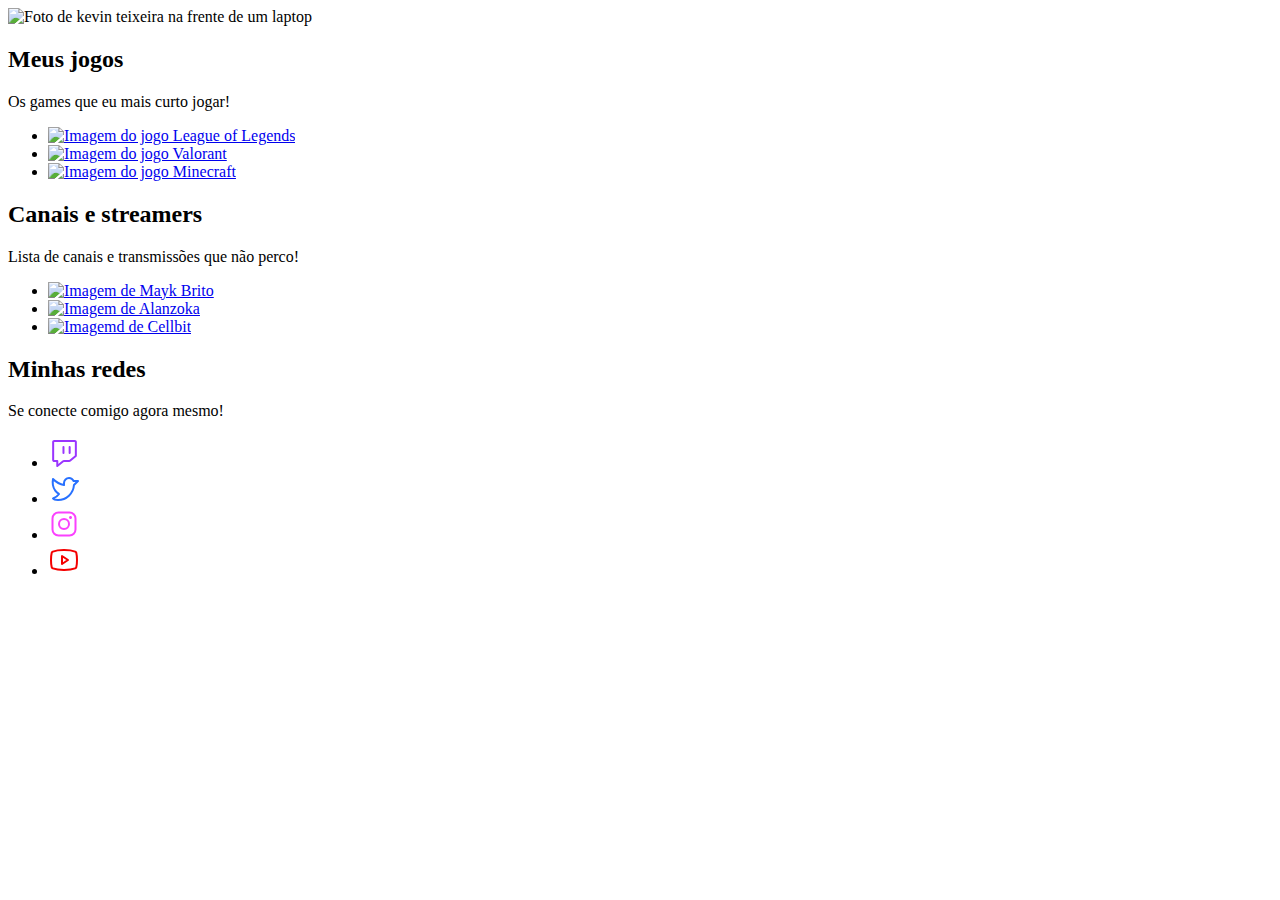
==== index.html @ 3b4f9b61 "Create index.html" ====
<!DOCTYPE html>
<html lang="pt-br">
    <head>

        <link rel="preconnect" href="https://fonts.googleapis.com">
        <link rel="preconnect" href="https://fonts.gstatic.com" crossorigin>
        <link href="https://fonts.googleapis.com/css2?family=Inter:wght@400;900&display=swap" rel="stylesheet">

        <meta charset="UTF-8" />
        <meta name="viewport" content="width=device-width, initial-scale=1.0" />
        <title>NLW Esports</title>

        <link rel="stylesheet" href="./styles.css">

    </head>
    <body>


        <header>
            <div>
                <img 
                src="https://github.com/kevinteixeirrr.png" 
                alt="Foto de kevin teixeira na frente de um laptop" />
            </div>
        </header> 

        <main>

            <section>
                <div>
                    <h2>Meus jogos</h2>
                    <p>Os games que eu mais curto jogar!</p>
                    <ul class="games-list">
                        <li>
                            <a 
                            target="_blank"
                            href="https://www.twitch.tv/directory/game/League%20of%20Legends">
                                <img src="https://static-cdn.jtvnw.net/ttv-boxart/21779-188x250.jpg" alt="Imagem do jogo League of Legends">
                            </a>
                        </li>

                        <li>
                            <a 
                            target="_blank"
                            href="https://www.twitch.tv/directory/game/VALORANT">
                                <img src="https://static-cdn.jtvnw.net/ttv-boxart/516575-188x250.jpg" alt="Imagem do jogo Valorant">
                            </a>
                        </li>

                        <li>
                            <a 
                            target="_blank"
                            href="https://www.twitch.tv/directory/game/Minecraft">
                                <img src="https://static-cdn.jtvnw.net/ttv-boxart/27471_IGDB-188x250.jpg" alt="Imagem do jogo Minecraft">
                            </a>
                        </li>
                    </ul>
                </div>
            </section>

            <section>
                <div>
                    <h2>Canais e streamers</h2>
                    <p>Lista de canais e transmissões que não perco!</p>

                    <ul class="channel-list">
                        <li>
                            <a 
                            target="_blank"
                            href="https://www.twitch.tv/maykbrito">
                                <img src="https://static-cdn.jtvnw.net/jtv_user_pictures/9ce11a2b-ec84-44b1-9c76-b8d29df5fef0-profile_image-150x150.png" alt="Imagem de Mayk Brito">
                            </a>
                        </li>

                        <li>
                            <a 
                            target="_blank"
                            href="https://www.twitch.tv/alanzoka">
                                <img src="https://static-cdn.jtvnw.net/jtv_user_pictures/15cec952-c1ba-4ff8-a79c-53c2fa5bd269-profile_image-150x150.png" alt="Imagem de Alanzoka">
                            </a>
                        </li>

                        <li>
                            <a 
                            target="_blank"
                            href="https://www.twitch.tv/cellbit">
                                <img src="https://static-cdn.jtvnw.net/jtv_user_pictures/cb885149-f7f7-48f0-99ae-fe0a386ed3e2-profile_image-150x150.png" alt="Imagemd de Cellbit">
                            </a>
                        </li>
                    </ul>
                </div>
            </section>

            <section>
                <div>
                    <h2>Minhas redes</h2>
                    <p>Se conecte comigo agora mesmo!</p>

                    <ul class="social-list">
                        <li>
                            <a 
                            target="_blank"
                            href="https://www.twitch.tv/">
                                <svg width="33" height="32" viewBox="0 0 33 32" fill="none" xmlns="http://www.w3.org/2000/svg">
                                    <path d="M21.2824 25H15.8426C15.6011 25.0001 15.3678 25.0844 15.1852 25.2375L9.28125 30V25H6.1875C5.914 25 5.65169 24.8946 5.4583 24.7071C5.2649 24.5196 5.15625 24.2652 5.15625 24V6C5.15625 5.73478 5.2649 5.48043 5.4583 5.29289C5.65169 5.10536 5.914 5 6.1875 5H26.8125C27.086 5 27.3483 5.10536 27.5417 5.29289C27.7351 5.48043 27.8438 5.73478 27.8438 6V19.5375C27.8417 19.6832 27.8072 19.8267 27.7427 19.9583C27.6782 20.0899 27.5851 20.2065 27.4699 20.3L21.9398 24.7625C21.7572 24.9156 21.5239 24.9999 21.2824 25V25Z" stroke="#9A35FF" stroke-width="2" stroke-linecap="round" stroke-linejoin="round"/>
                                    <path d="M21.6562 11V17" stroke="#9A35FF" stroke-width="2" stroke-linecap="round" stroke-linejoin="round"/>
                                    <path d="M15.4688 11V17" stroke="#9A35FF" stroke-width="2" stroke-linecap="round" stroke-linejoin="round"/>
                                </svg>                                
                            </a>
                        </li>

                        <li>
                            <a 
                            target="_blank"
                            href="https://www.twitter.com/">
                                <svg width="32" height="32" viewBox="0 0 32 32" fill="none" xmlns="http://www.w3.org/2000/svg">
                                    <path d="M16 11C16 8.25003 18.3125 5.96253 21.0625 6.00003C22.0256 6.01115 22.9649 6.30018 23.7676 6.83237C24.5704 7.36457 25.2023 8.11728 25.5875 9.00003H30L25.9625 13.0375C25.7019 17.0932 23.9066 20.8975 20.9415 23.6769C17.9764 26.4562 14.0641 28.002 10 28C6 28 5 26.5 5 26.5C5 26.5 9 25 11 22C11 22 3 18 5 7.00003C5 7.00003 10 12 16 13V11Z" stroke="#2871FF" stroke-width="2" stroke-linecap="round" stroke-linejoin="round"/>
                                </svg>
                            </a>
                        </li>

                        <li>
                            <a 
                            target="_blank"
                            href="https://www.instagram.com/kevinteixeirrr">
                                <svg width="32" height="32" viewBox="0 0 32 32" fill="none" xmlns="http://www.w3.org/2000/svg">
                                    <path d="M16 21C18.7614 21 21 18.7614 21 16C21 13.2386 18.7614 11 16 11C13.2386 11 11 13.2386 11 16C11 18.7614 13.2386 21 16 21Z" stroke="#FA41FE" stroke-width="2" stroke-miterlimit="10"/>
                                    <path d="M21.5 4.5H10.5C7.18629 4.5 4.5 7.18629 4.5 10.5V21.5C4.5 24.8137 7.18629 27.5 10.5 27.5H21.5C24.8137 27.5 27.5 24.8137 27.5 21.5V10.5C27.5 7.18629 24.8137 4.5 21.5 4.5Z" stroke="#FA41FE" stroke-width="2" stroke-linecap="round" stroke-linejoin="round"/>
                                    <path d="M22.5 11C23.3284 11 24 10.3284 24 9.5C24 8.67157 23.3284 8 22.5 8C21.6716 8 21 8.67157 21 9.5C21 10.3284 21.6716 11 22.5 11Z" fill="#FA41FE"/>
                                </svg>
                            </a>
                        </li>

                        <li>
                            <a 
                            target="_blank"
                            href="https://www.youtube.com/">
                                <svg width="32" height="32" viewBox="0 0 32 32" fill="none" xmlns="http://www.w3.org/2000/svg">
                                    <path d="M20 16L14 12V20L20 16Z" stroke="#F40000" stroke-width="2" stroke-linecap="round" stroke-linejoin="round"/>
                                    <path d="M3 16C3 19.725 3.3875 21.9 3.675 23.025C3.75427 23.3302 3.90418 23.6126 4.11262 23.8493C4.32106 24.0859 4.58221 24.2703 4.875 24.3875C9.0625 25.9875 16 25.95 16 25.95C16 25.95 22.9375 25.9875 27.125 24.3875C27.4178 24.2703 27.6789 24.0859 27.8874 23.8493C28.0958 23.6126 28.2457 23.3302 28.325 23.025C28.6125 21.9 29 19.725 29 16C29 12.275 28.6125 10.1 28.325 8.975C28.2457 8.66975 28.0958 8.38741 27.8874 8.15074C27.6789 7.91407 27.4178 7.7297 27.125 7.6125C22.9375 6.0125 16 6.05 16 6.05C16 6.05 9.0625 6.0125 4.875 7.6125C4.58221 7.7297 4.32106 7.91407 4.11262 8.15074C3.90418 8.38741 3.75427 8.66975 3.675 8.975C3.3875 10.1 3 12.275 3 16Z" stroke="#F40000" stroke-width="2" stroke-linecap="round" stroke-linejoin="round"/>
                                </svg>
                            </a>
                        </li>
                    </ul>
                </div>
            </section>

        </main>

    </body>
</html>
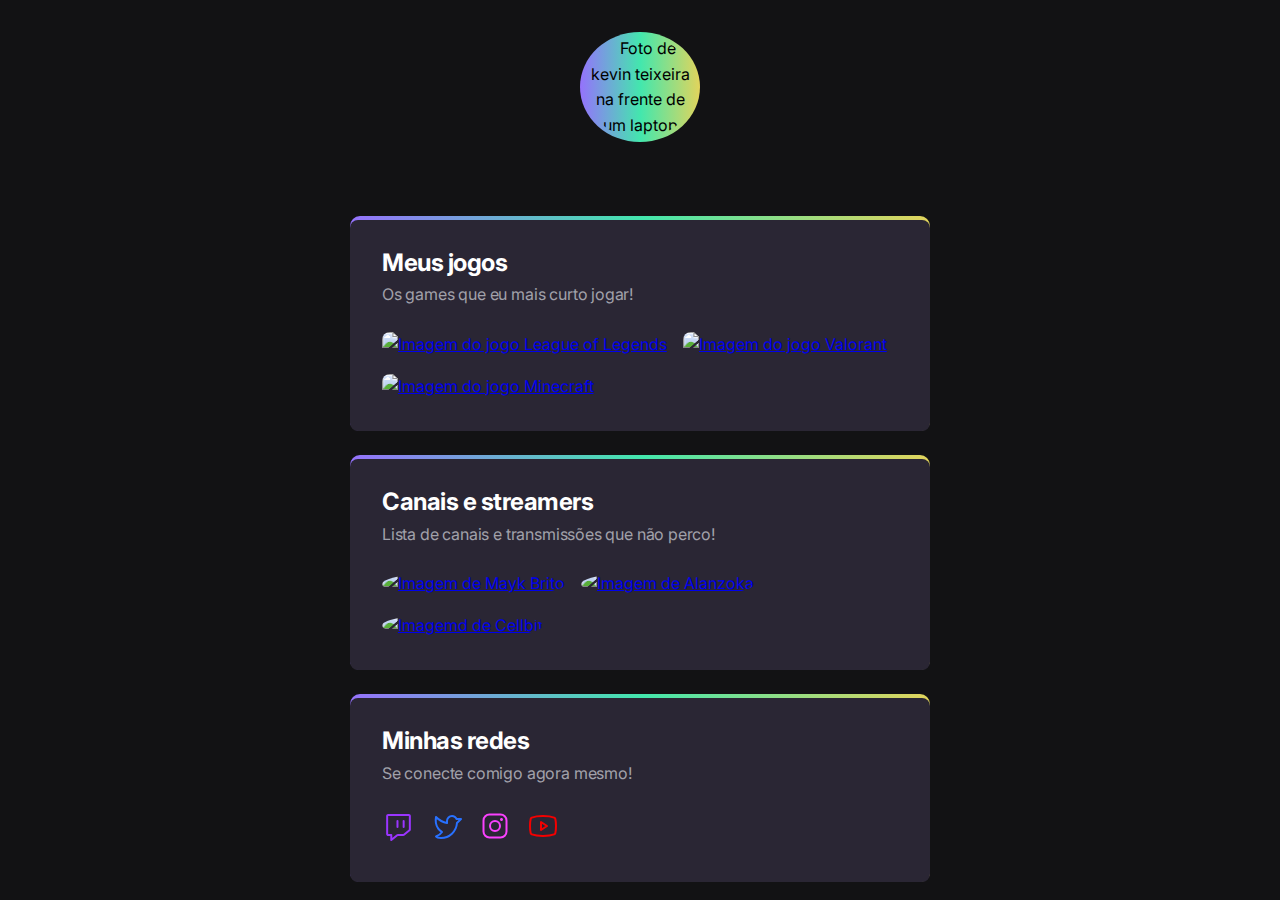
==== commit 387261ce: "Update index.html" ====
--- a/index.html
+++ b/index.html
@@ -10,7 +10,7 @@
         <meta name="viewport" content="width=device-width, initial-scale=1.0" />
         <title>NLW Esports</title>
 
-        <link rel="stylesheet" href="./styles.css">
+        <link rel="stylesheet" href="style.css">
 
     </head>
     <body>
--- a/style.css
+++ b/style.css
@@ -0,0 +1,161 @@
+* {
+    margin: 0;
+    padding: 0;
+    box-sizing: border-box;
+}
+
+ul {
+    list-style: none;
+}
+
+body {
+    background-image: url(./assets/bg.jpg);
+    background-position: top center;
+    background-size: 100% auto;
+    background-repeat: no-repeat;
+    background-color: #121214;
+}
+
+body * {
+    font-family: 'Inter', sans-serif;
+    line-height: 160%;
+}
+header{
+    margin-top: 32px;
+    height: 152px;
+    text-align: center;
+}
+
+header img{
+    width: 100% ;
+    border-radius: 50%;
+
+}
+header div{
+    width: 120px;
+    margin: auto;
+    border-radius: 50%;
+    background-image: linear-gradient(90deg, #9572FC 0%, #43E7AD 50.52%, #E2D45C 100%);
+    display: flex;
+    padding: 4px;
+}
+
+header div:hover{
+    transform: scale(1.1);
+    transition: transform .3s ;
+}
+
+section ul li:hover{
+    transform: scale(1.1);
+    transition: transform .3s;
+}
+
+main {
+    max-width: 580px;
+    width: 90%;
+    margin: auto;
+    display: grid;
+    gap: 24px;
+    margin-top: 32px;
+}
+
+section {
+    color: white;
+    background-image: linear-gradient(90deg, #9572FC 0%, #43E7AD 50.52%, #E2D45C 100%);
+    padding-top: 4px;
+    border-radius: 10px;
+}
+
+section div {
+    background-color: #2A2634;
+    padding: 32px;
+    padding-top: 24px;
+    border-radius: 8px;
+}
+
+section h2 {
+    letter-spacing: -0.47px;
+}
+
+section p {
+    letter-spacing: -0.18px;
+    color: #A1A1AA;
+}
+
+section ul {
+    display: flex;
+    flex-wrap: wrap;
+    gap: 16px;
+
+    margin-top: 24px;
+}
+
+.games-list img {
+    width: 90px;
+    border-radius: 8px;
+}
+
+.channel-list img {
+    border-radius: 50%; 
+    width: 70px;
+}
+
+/* animation*/
+header div{
+    animation: fromtop .7s .2s backwards;
+}
+
+@keyframes fromtop{
+
+    from{
+        opacity: 0;
+        transform: translateY(-30px);
+    }
+
+    to{
+        opacity: 1;
+        transform: translateY(0);
+    }
+}
+
+main section{
+    animation: frombt .8s backwards;
+}
+
+main section:nth-child(1){
+    animation-delay: .0s;
+}
+
+main section:nth-child(2){
+    animation-delay: .6s;
+}
+
+main section:nth-child(3){
+    animation-delay: .9s;
+}
+
+@keyframes frombt{
+
+    from{
+        opacity: 0;
+        transform: translateY(30px);
+    }
+
+    to{
+        opacity: 1;
+        transform: translateY(0);
+    }
+}
+
+@keyframes fromrg{
+
+    from{
+        opacity: 0;
+        transform: translateX(0);
+    }
+
+    to{
+        opacity: 1;
+        transform: translateX(45px);
+    }
+}
